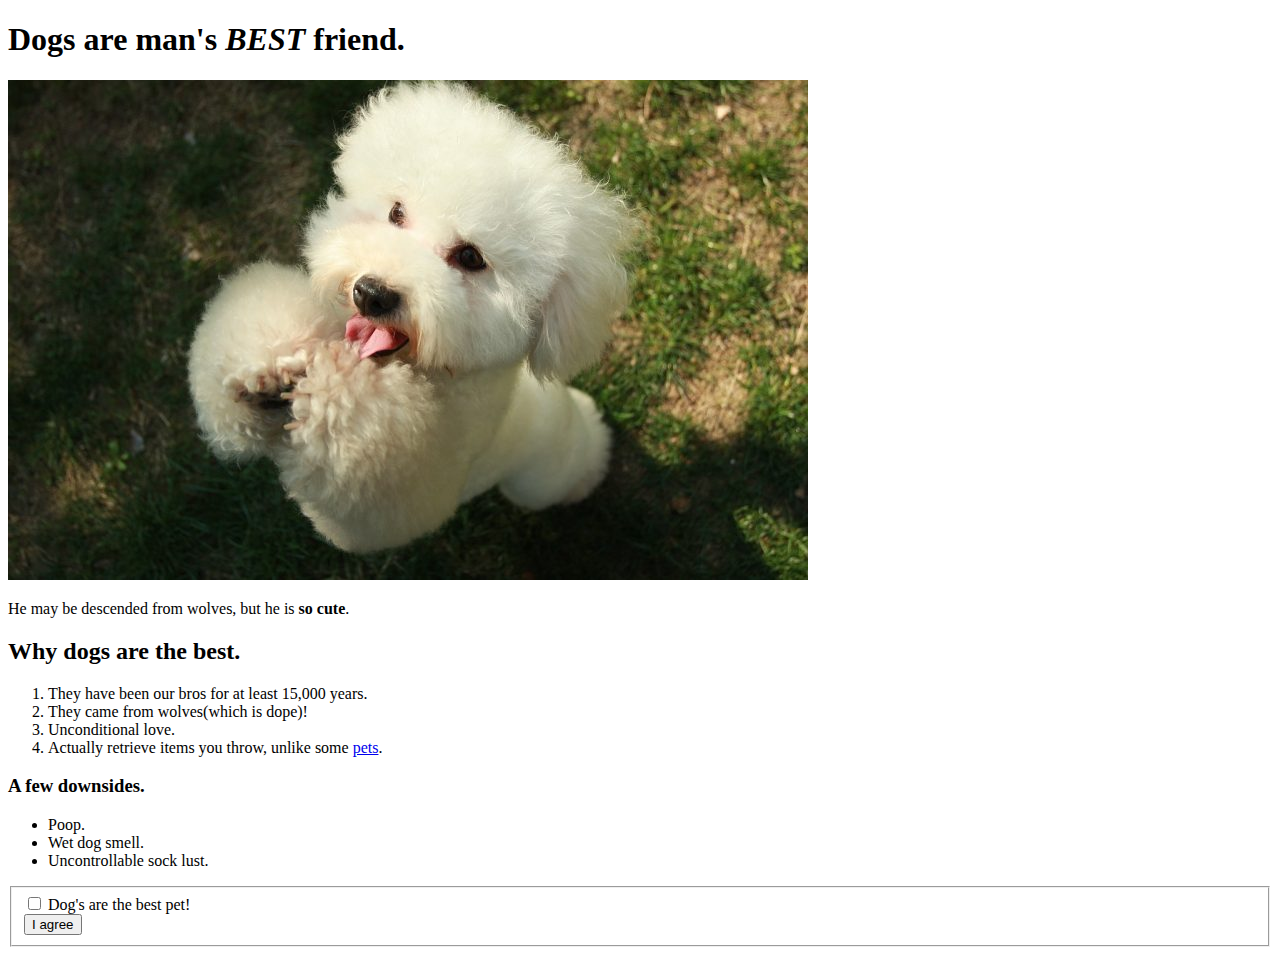
==== index.html @ 89cd0fa4 "Add images to the file, updated webpage with the images and a list." ====
<!DOCTYPE html>
<html>
<head>
	<title>Dogs are just the best.</title>
</head>
<body>
	<h1>Dogs are man's <em>BEST</em> friend.</h1>
	<img src="doggo.jpg">
	<p>He may be descended from wolves, but he is <strong>so cute</strong>.</p>
	<h2>Why dogs are the best.</h2>
	<ol>
		<li>They have been our bros for at least 15,000 years.</li>
		<li>They came from wolves(which is dope)!</li>
		<li>Unconditional love.</li>
		<li>Actually retrieve items you throw, unlike some <a href="https://en.wikipedia.org/wiki/Cat">pets</a>.</li>
	</ol>
	<h3>A few downsides.</h3>
	<ul>
		<li>Poop.</li>
		<li>Wet dog smell.</li>
		<li>Uncontrollable sock lust.</li>
	</ul>


	<form name="Dog" action="success.html">
		<fieldset>
		<div>
		<input type= "checkbox" name="cb-agree" value="agree">
			Dog's are the best pet!
		</div>
			<button type="submit">I agree</button>
		</fieldset>
	</form>
</body>
</html>
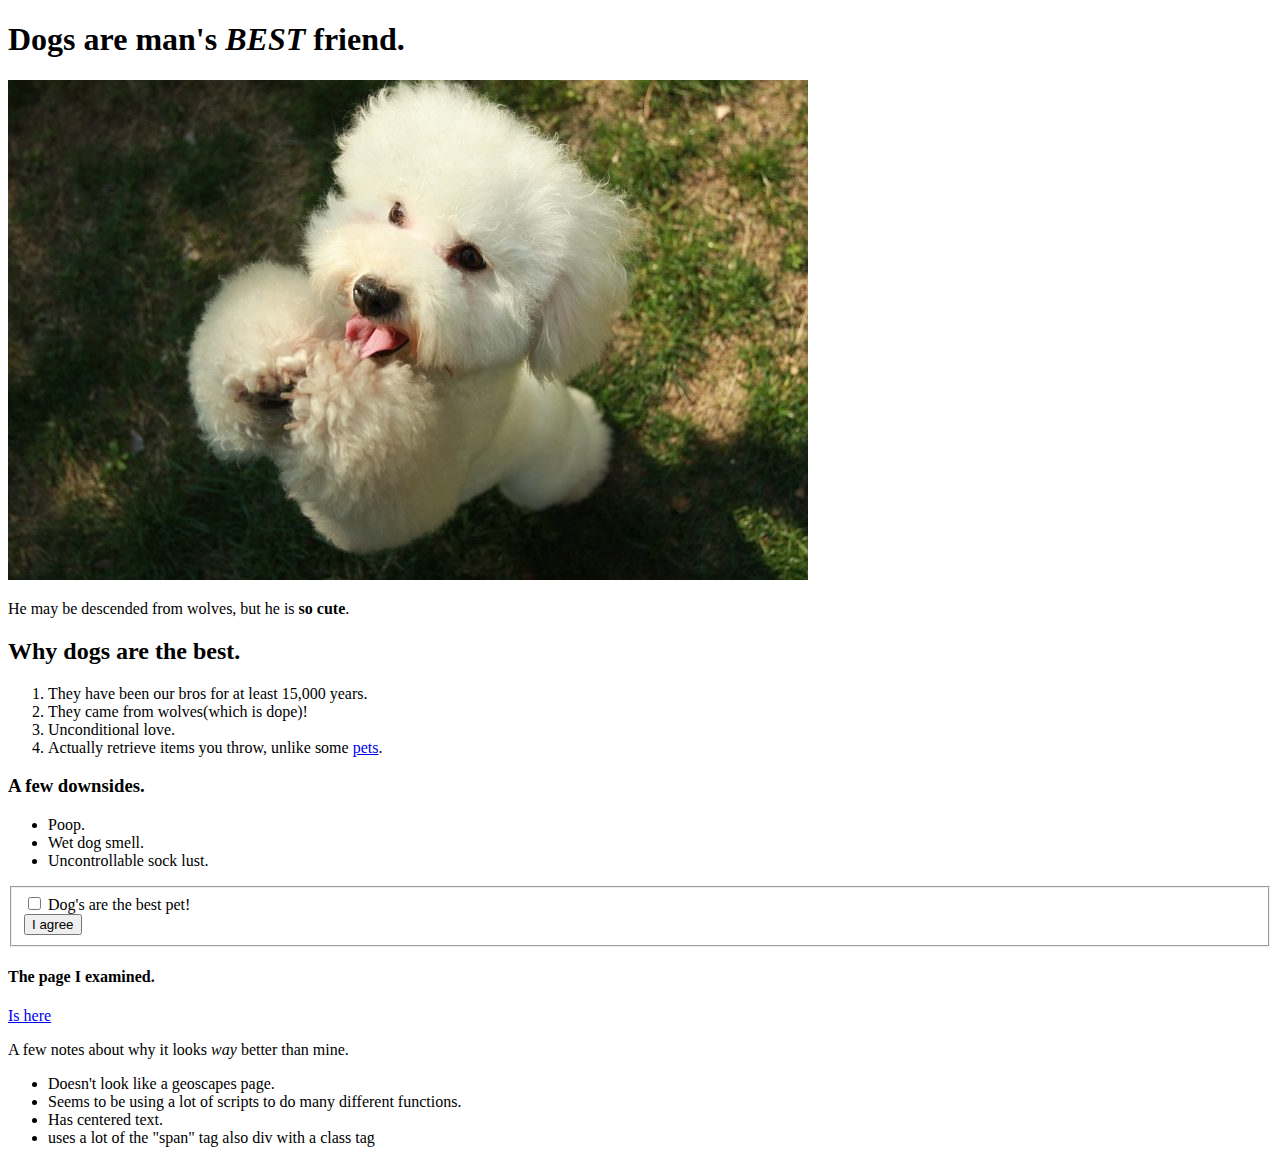
==== commit 2ef5c110: "list reasons why the other page looks waaaaaaay better than mine." ====
--- a/index.html
+++ b/index.html
@@ -31,5 +31,14 @@
 			<button type="submit">I agree</button>
 		</fieldset>
 	</form>
+	<h4>The page I examined.</h4>
+	<a href="http://www.dogster.com/">Is here</a>
+	<p>A few notes about why it looks <em>way</em> better than mine.</p>
+	<ul>
+		<li>Doesn't look like a geoscapes page.</li>
+		<li>Seems to be using a lot of scripts to do many different functions.</li>
+		<li>Has centered text.</li>
+		<li> uses a lot of the "span" tag also div with a class tag</li>
+	</ul>
 </body>
 </html>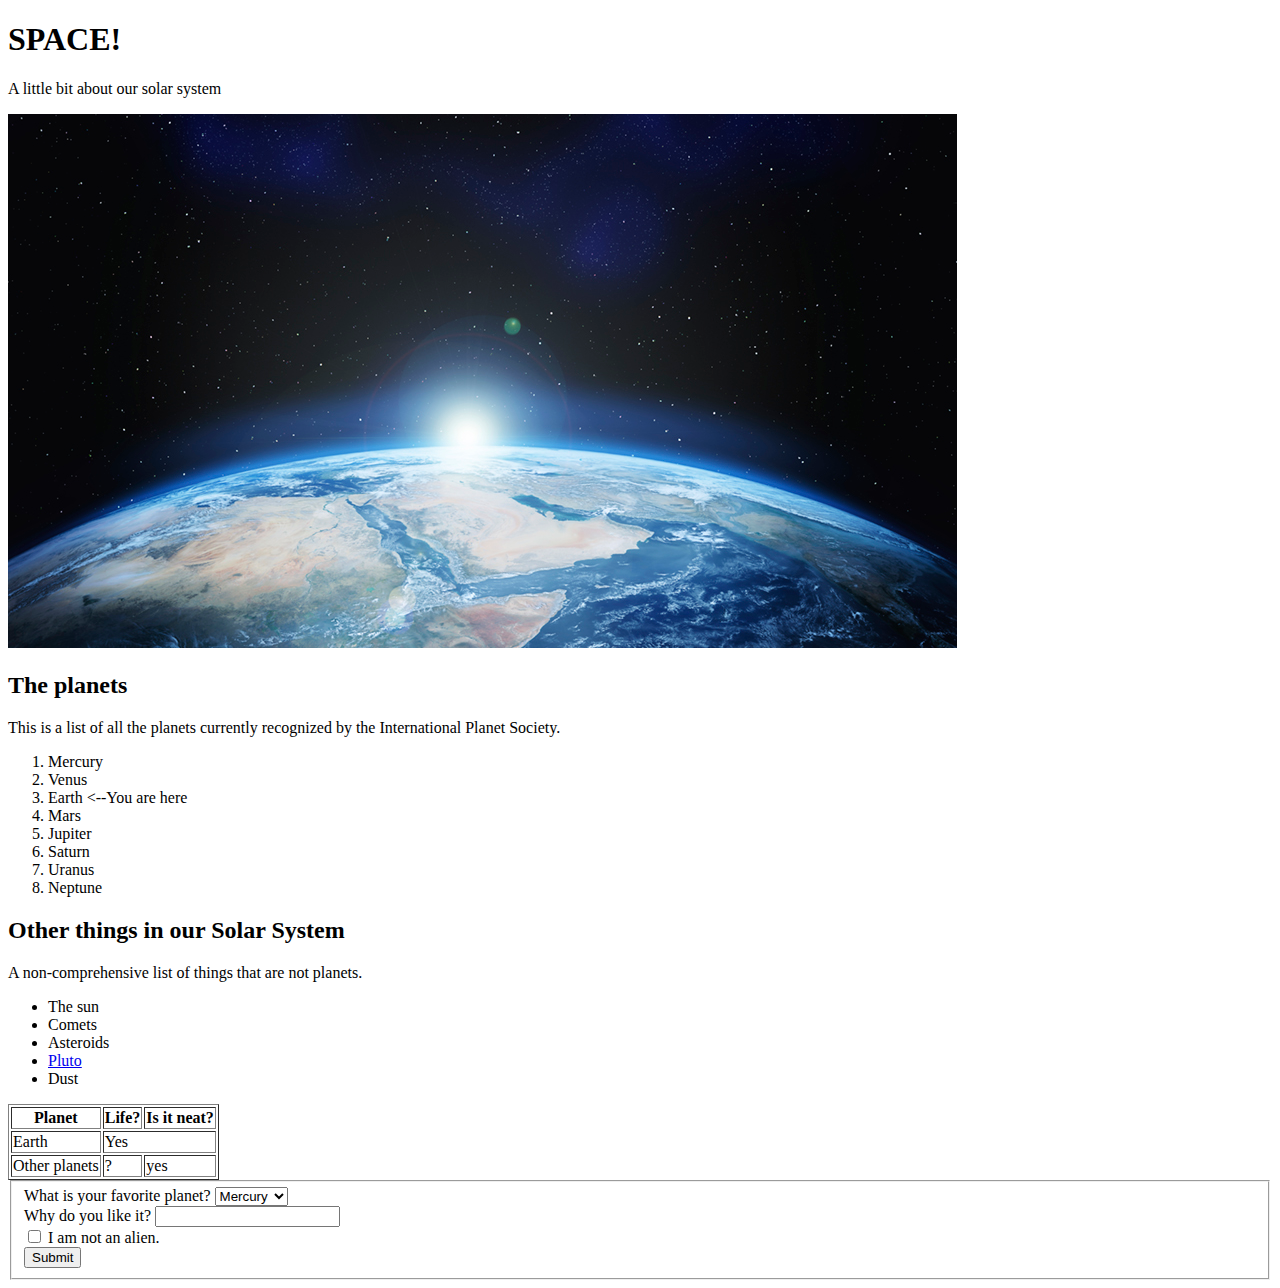
==== commit b0ce91e1: "remove old webpage stuff and replace with html from earlier project." ====
--- a/index.html
+++ b/index.html
@@ -1,44 +1,84 @@
 <!DOCTYPE html>
 <html>
 <head>
-	<title>Dogs are just the best.</title>
+	<title>SPACE!</title>
 </head>
 <body>
-	<h1>Dogs are man's <em>BEST</em> friend.</h1>
-	<img src="doggo.jpg">
-	<p>He may be descended from wolves, but he is <strong>so cute</strong>.</p>
-	<h2>Why dogs are the best.</h2>
+	<h1>SPACE!</h1>
+	<p>A little bit about our solar system</p>
+	<img src="featured-space-policy.jpg">
+	<h2><strong>The planets</strong></h2>
+	<p>This is a list of all the planets currently recognized by the International Planet Society.</p>
 	<ol>
-		<li>They have been our bros for at least 15,000 years.</li>
-		<li>They came from wolves(which is dope)!</li>
-		<li>Unconditional love.</li>
-		<li>Actually retrieve items you throw, unlike some <a href="https://en.wikipedia.org/wiki/Cat">pets</a>.</li>
+		<li>Mercury</li>
+		<li>Venus</li>
+		<li>Earth <--You are here</li>
+		<li>Mars</li>
+		<li>Jupiter</li>
+		<li>Saturn</li>
+		<li>Uranus</li>
+		<li>Neptune</li>
 	</ol>
-	<h3>A few downsides.</h3>
+	<H2>Other things in our Solar System</H2>
+	<p>A non-comprehensive list of things that are not planets.</p>
 	<ul>
-		<li>Poop.</li>
-		<li>Wet dog smell.</li>
-		<li>Uncontrollable sock lust.</li>
+		<li>The sun</li>
+		<li>Comets</li>
+		<li>Asteroids</li>
+		<li><a href="learn_more.html">Pluto</a></li>
+		<li>Dust</li>
 	</ul>
+	<table border="1">
+		<tr>
+			<th>Planet</th>
+			<th>Life?</th>
+			<th>Is it neat?</th>
+		</tr>		
+		<tr>
+			<td>Earth</td>
+			<td colspan="2">Yes</td>
+		</tr>
+		<tr>
+			<td>Other planets</td>
+			<td>?</td>
+			<td>yes</td>
+		</tr>
 
 
-	<form name="Dog" action="success.html">
-		<fieldset>
-		<div>
-		<input type= "checkbox" name="cb-agree" value="agree">
-			Dog's are the best pet!
-		</div>
-			<button type="submit">I agree</button>
-		</fieldset>
-	</form>
-	<h4>The page I examined.</h4>
-	<a href="http://www.dogster.com/">Is here</a>
-	<p>A few notes about why it looks <em>way</em> better than mine.</p>
-	<ul>
-		<li>Doesn't look like a geoscapes page.</li>
-		<li>Seems to be using a lot of scripts to do many different functions.</li>
-		<li>Has centered text.</li>
-		<li> uses a lot of the "span" tag also div with a class tag</li>
-	</ul>
+
+
+
+	</table>
+
+	
+ <form name="Planet" action ="success.html">
+    <fieldset>
+
+      <div>
+        <label>What is your favorite planet? </label>
+          <select name="pet">
+          <option value = "mercury">Mercury</option>
+          <option value = "venus"> Venus</option>
+          <option value = "earth">Earth</option>
+          <option value = "mars">Mars</option>
+          <option value = "jupiter">Jupiter</option>
+          <option value = "saturn">Saturn</option>
+          <option value = "uranus">Uranus</option>
+          <option value = "neptune">Neptune</option>
+
+          </select>
+      </div>
+      <div>
+      	<label>Why do you like it?</label>
+      	<input type="text" name="reason">
+      </div>
+      <div>
+        <input type= "checkbox" name="cb-agree" value="agree">
+
+          I am not an alien.
+      </div>
+      <button type="submit">Submit</button>
+    </fieldset>
+  </form>
 </body>
 </html>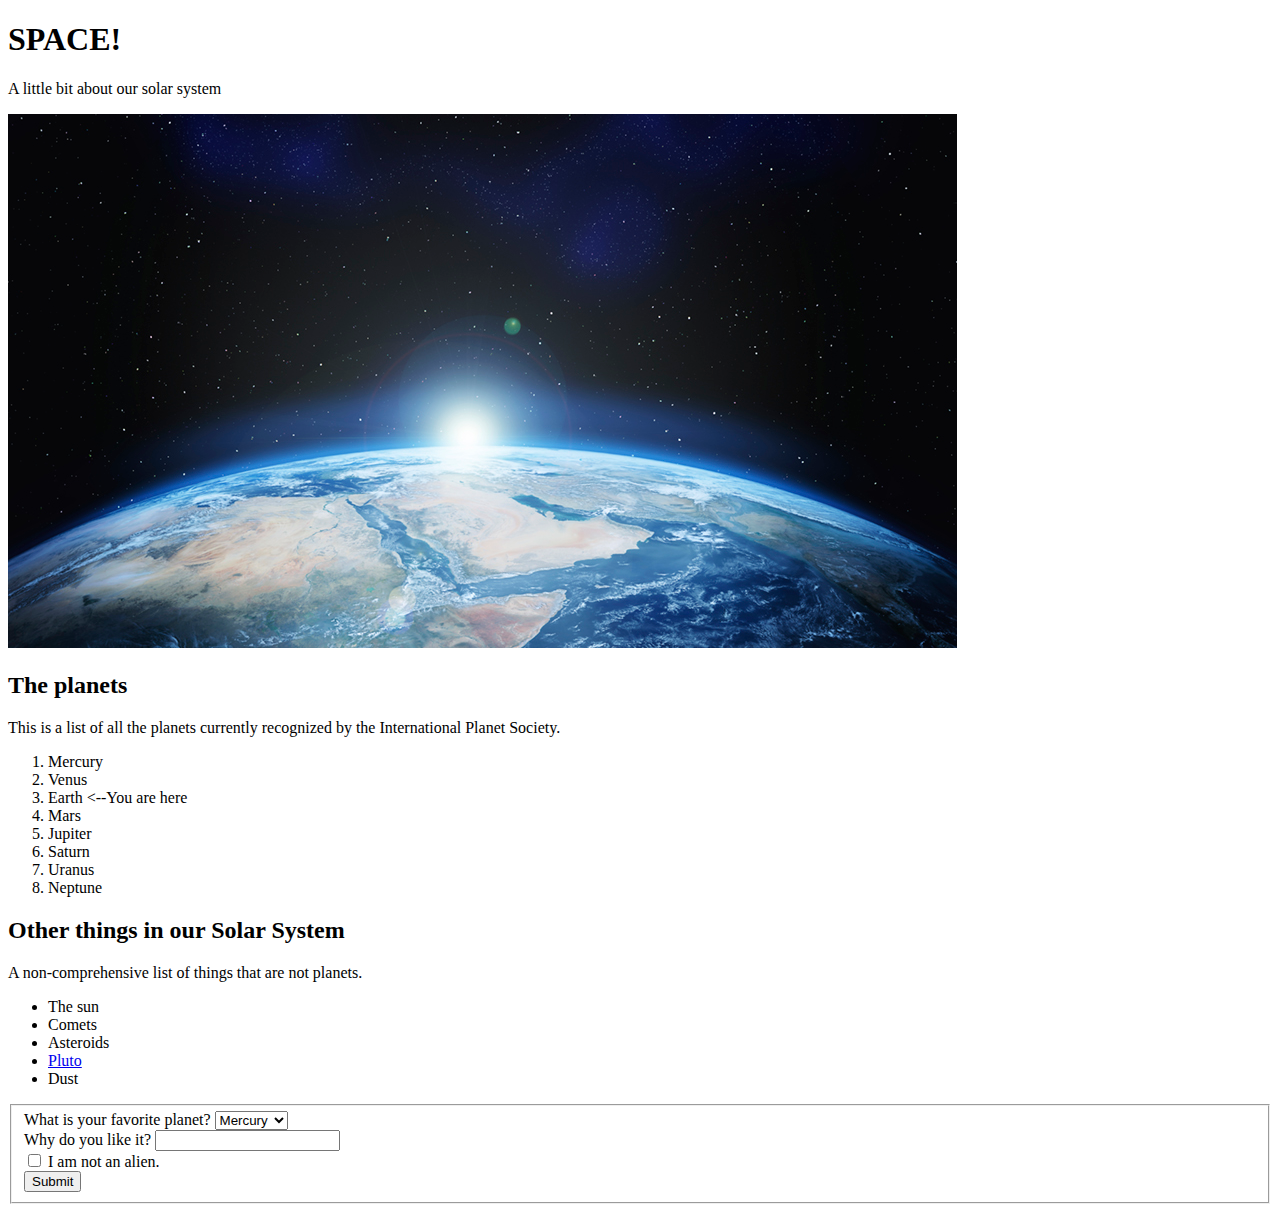
==== commit 6fba7eb1: "add style sheet and remove table." ====
--- a/index.html
+++ b/index.html
@@ -2,8 +2,10 @@
 <html>
 <head>
 	<title>SPACE!</title>
+	<link rel="stylesheet" type="text/css" href="spacestyles.css">
 </head>
 <body>
+<main>
 	<h1>SPACE!</h1>
 	<p>A little bit about our solar system</p>
 	<img src="featured-space-policy.jpg">
@@ -28,46 +30,21 @@
 		<li><a href="learn_more.html">Pluto</a></li>
 		<li>Dust</li>
 	</ul>
-	<table border="1">
-		<tr>
-			<th>Planet</th>
-			<th>Life?</th>
-			<th>Is it neat?</th>
-		</tr>		
-		<tr>
-			<td>Earth</td>
-			<td colspan="2">Yes</td>
-		</tr>
-		<tr>
-			<td>Other planets</td>
-			<td>?</td>
-			<td>yes</td>
-		</tr>
-
-
-
-
-
-	</table>
-
-	
- <form name="Planet" action ="success.html">
-    <fieldset>
-
-      <div>
-        <label>What is your favorite planet? </label>
-          <select name="pet">
-          <option value = "mercury">Mercury</option>
-          <option value = "venus"> Venus</option>
-          <option value = "earth">Earth</option>
-          <option value = "mars">Mars</option>
-          <option value = "jupiter">Jupiter</option>
-          <option value = "saturn">Saturn</option>
-          <option value = "uranus">Uranus</option>
-          <option value = "neptune">Neptune</option>
-
-          </select>
-      </div>
+	<form name="Planet" action ="success.html">
+    	<fieldset>
+			<div>
+        		<label>What is your favorite planet? </label>
+          			<select name="pet">
+			    		<option value = "mercury">Mercury</option>
+			        	<option value = "venus"> Venus</option>
+			         	<option value = "earth">Earth</option>
+			        	<option value = "mars">Mars</option>
+			        	<option value = "jupiter">Jupiter</option>
+			        	<option value = "saturn">Saturn</option>
+			        	<option value = "uranus">Uranus</option>
+			        	<option value = "neptune">Neptune</option>
+					</select>
+			</div>
       <div>
       	<label>Why do you like it?</label>
       	<input type="text" name="reason">
@@ -80,5 +57,6 @@
       <button type="submit">Submit</button>
     </fieldset>
   </form>
+  </main>
 </body>
 </html>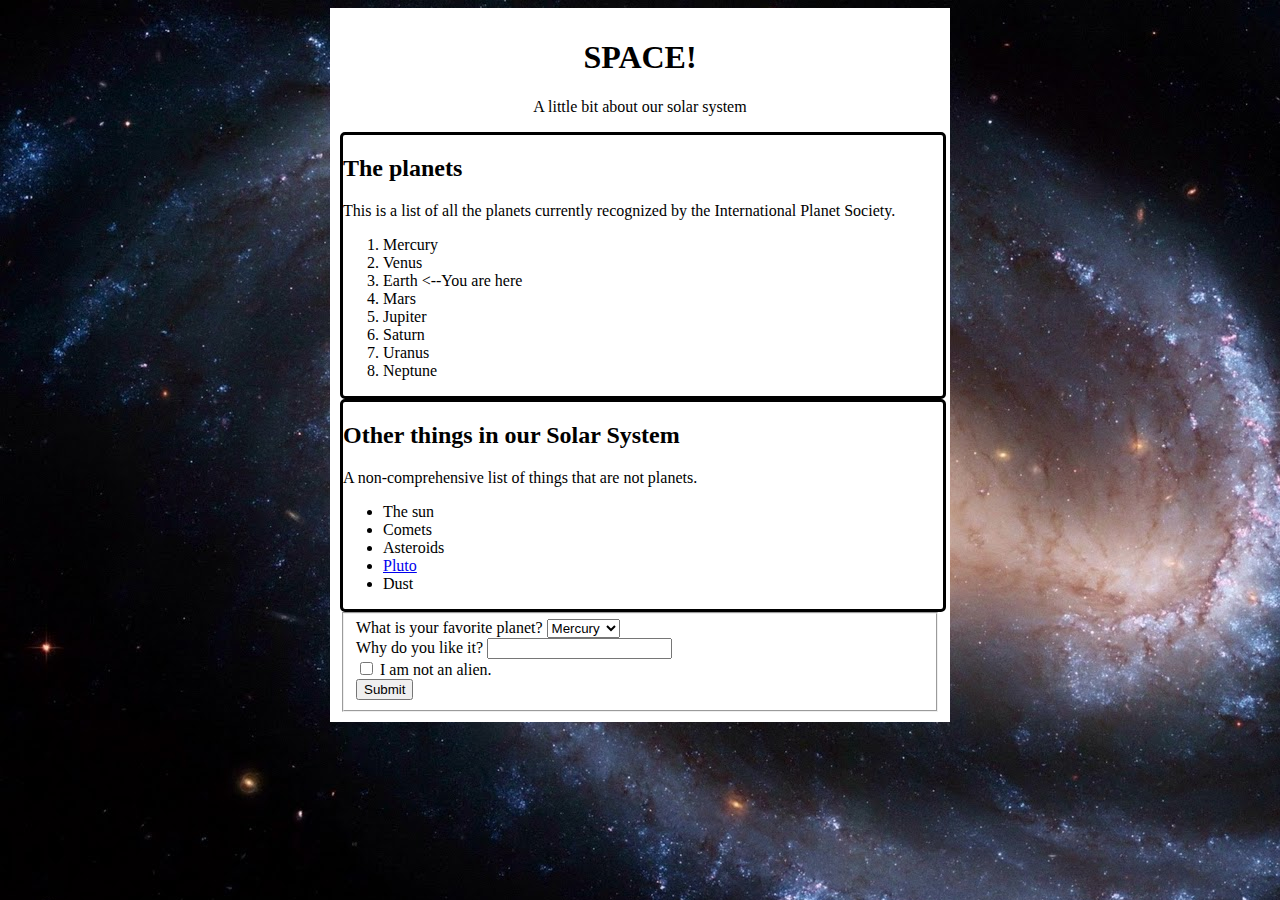
==== commit ab7b5f91: "format web page in css." ====
--- a/index.html
+++ b/index.html
@@ -5,10 +5,13 @@
 	<link rel="stylesheet" type="text/css" href="spacestyles.css">
 </head>
 <body>
+<div class="wrapper">
 <main>
+<section id="header">
 	<h1>SPACE!</h1>
 	<p>A little bit about our solar system</p>
-	<img src="featured-space-policy.jpg">
+</section>
+<section class="section">	
 	<h2><strong>The planets</strong></h2>
 	<p>This is a list of all the planets currently recognized by the International Planet Society.</p>
 	<ol>
@@ -21,6 +24,8 @@
 		<li>Uranus</li>
 		<li>Neptune</li>
 	</ol>
+</section>
+<section class="section">
 	<H2>Other things in our Solar System</H2>
 	<p>A non-comprehensive list of things that are not planets.</p>
 	<ul>
@@ -30,7 +35,8 @@
 		<li><a href="learn_more.html">Pluto</a></li>
 		<li>Dust</li>
 	</ul>
-	<form name="Planet" action ="success.html">
+</section>
+	<form id="form" name="Planet" action ="success.html">
     	<fieldset>
 			<div>
         		<label>What is your favorite planet? </label>
@@ -58,5 +64,6 @@
     </fieldset>
   </form>
   </main>
+  </div>
 </body>
 </html>--- a/spacestyles.css
+++ b/spacestyles.css
@@ -0,0 +1,32 @@
+body {
+	background-image: url("space.jpg");
+	background-attachment: fixed;
+}
+.wrapper {
+	padding: 10px;
+	margin: 0 auto;
+	max-width: 600px;
+	min-width: 20%;	
+	background-color: white;
+}
+
+.section {
+	display: inline-block;
+	vertical-align: text-top;
+	width: 100%;
+	border-radius: 5px;
+  	border-color: black;
+  	border-style: solid;
+  	border-width: 3px;
+}
+#form {
+	width: 100%;
+}
+#header {
+	text-align: center;
+	position: relative;
+
+}
+a:visited {
+	color: green;
+}